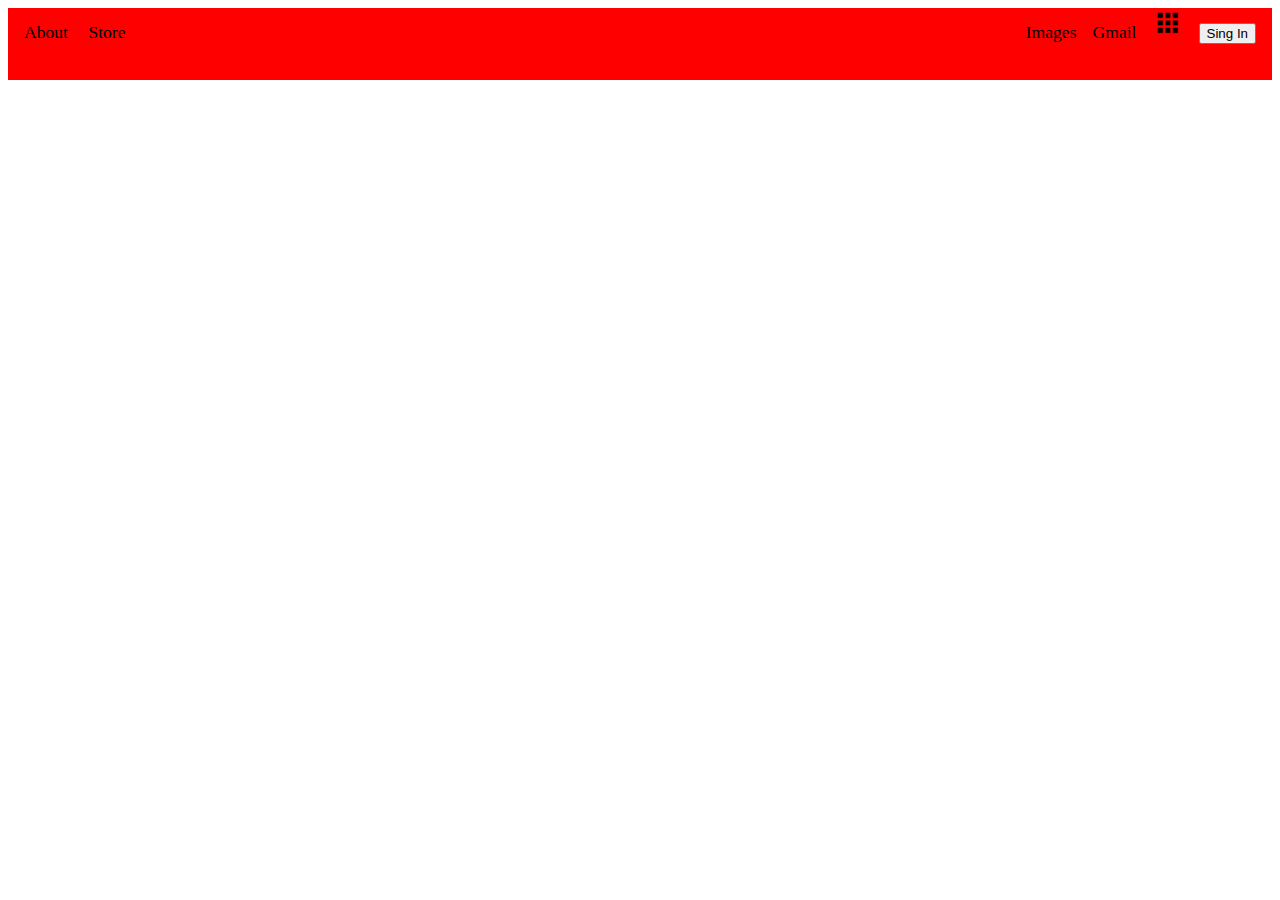
==== Google/index.html @ f0f3d0d6 "working on google project" ====
<!DOCTYPE html>
<html lang="en">
  <head>
    <meta charset="UTF-8" />
    <meta http-equiv="X-UA-Compatible" content="IE=edge" />
    <meta name="viewport" content="width=device-width, initial-scale=1.0" />
    <title>Document</title>
  </head>
  <style>
    .nav {
      display: flex;
      font-size: 1.1rem;
      height: 8vh;
      background-color: red;
      align-items: baseline;

    }
    a {
      text-decoration: none;
      color: inherit;
    }

    .left-div {
      width: 100%;
      height: 100%;
    }
    .left-inner a{
      margin-left: 1rem;
    }

    .right-div {
      width: 100%;
      height: 100%;
      justify-content: flex-end;
    }
    .right-inner {
      display: flex;
      justify-content: flex-end;
      align-items: baseline;
    }
    .right-inner a,input {
      margin-right: 1rem;
    }
    #appIcon {
      margin: 0;
      padding: 0;
    }
    .appIcon-a {
      padding: 0;
    }
  </style>
  <body>
    <div class="container">
      <div class="nav">
        <div class="left-div">
          <div class="left-inner">
            <a class="left" href="">About</a>
            <a class="left" href="">Store</a>
          </div>
        </div>

        <div class="right-div">
          <div class="right-inner">
            <a class="right" href="">Images</a>
            <a class="right" href="">Gmail</a>
            <a class="right appIcon-a" href="#"
              ><img id="appIcon" src="images/appicon.png" alt=""
            /></a>
            <input class="right" id="btnSingIn" type="button" value="Sing In" />
          </div>
        </div>
      </div>
    </div>
  </body>
</html>
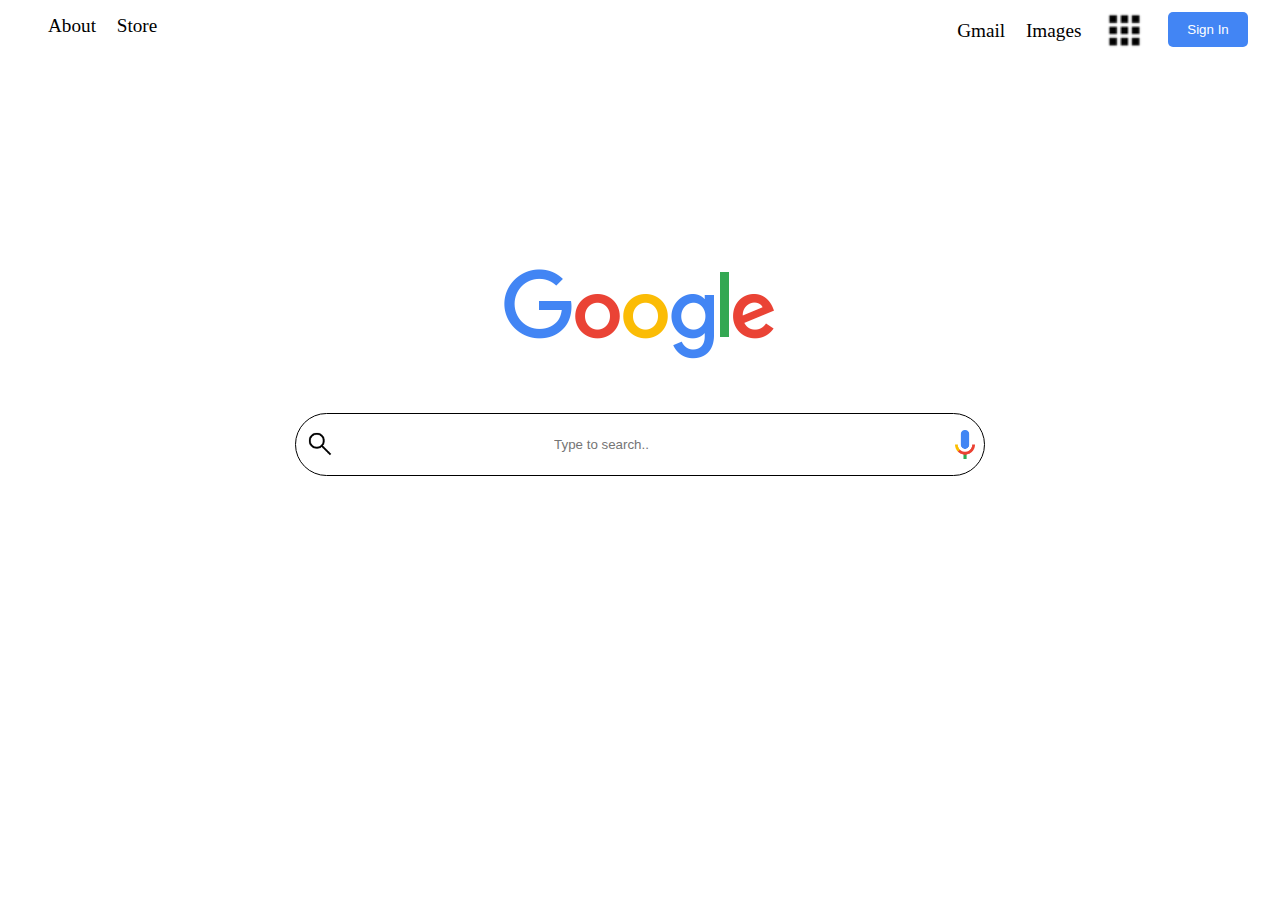
==== commit 73ed0baf: "I dont know where I left. . ." ====
--- a/Google/index.html
+++ b/Google/index.html
@@ -4,70 +4,155 @@
     <meta charset="UTF-8" />
     <meta http-equiv="X-UA-Compatible" content="IE=edge" />
     <meta name="viewport" content="width=device-width, initial-scale=1.0" />
+
     <title>Document</title>
+    <style>
+      body {
+        margin: 0;
+        padding: 0;
+      }
+      .container {
+        width: 100%;
+      }
+      .clear {
+        clear: both;
+      }
+      .navbar {
+        width: 100%;
+        margin: 0;
+        font-size: 1.2rem;
+      }
+
+      .left-div {
+        float: left;
+      }
+
+      .left-div ul li {
+        margin-top: 7px;
+      }
+
+      .right-div {
+        float: right;
+      }
+      .navbar ul li {
+        display: inline-block;
+        vertical-align: middle;
+        padding: 0.5rem;
+      }
+      a {
+        text-decoration: none;
+        color: black;
+      }
+      ul {
+        margin: 0;
+      }
+      ul li {
+        display: inline;
+      }
+      .appIcon {
+        vertical-align: middle;
+        width: 45px;
+      }
+      .appIcon:hover {
+        cursor: pointer;
+      }
+      .btnSignIn {
+        width: 80px;
+        height: 35px;
+        margin-bottom: 3px;
+        border: none;
+        font-size: 1.8;
+        font-weight: 500;
+        color: white;
+        background-color: #4285f4;
+        margin-right: 1.5rem;
+
+        border-radius: 5px;
+      }
+      .btnSignIn:hover {
+        background-color: #85b4ff;
+        cursor: pointer;
+      }
+
+      .main {
+        margin-top: 13rem;
+        text-align: center;
+      }
+
+      .googleLogo {
+        display: block;
+        margin-bottom: 10rem;
+      }
+
+      .searchInput {
+        padding: 0.5rem 13rem;
+        text-align: left;
+        background-color: transparent;
+        border: none;
+        color: white;
+        outline: none;
+      }
+
+      .micIcon {
+        width: 20px;
+        margin: 1rem 0 1rem 1rem;
+        align-self: baseline;
+      }
+
+      .glassIcon {
+        width: 30px;
+        background-color: transparent;
+        margin-right: 0.7rem;
+      }
+
+      .searchBar-div {
+        display: flex;
+        border: 1px solid black;
+        border-radius: 50px;
+        width: 43rem;
+        margin: auto;
+        justify-content: center;
+        align-items: center;
+        vertical-align: middle;
+        margin-top: 3rem;
+      }
+    </style>
   </head>
-  <style>
-    .nav {
-      display: flex;
-      font-size: 1.1rem;
-      height: 8vh;
-      background-color: red;
-      align-items: baseline;
 
-    }
-    a {
-      text-decoration: none;
-      color: inherit;
-    }
-
-    .left-div {
-      width: 100%;
-      height: 100%;
-    }
-    .left-inner a{
-      margin-left: 1rem;
-    }
-
-    .right-div {
-      width: 100%;
-      height: 100%;
-      justify-content: flex-end;
-    }
-    .right-inner {
-      display: flex;
-      justify-content: flex-end;
-      align-items: baseline;
-    }
-    .right-inner a,input {
-      margin-right: 1rem;
-    }
-    #appIcon {
-      margin: 0;
-      padding: 0;
-    }
-    .appIcon-a {
-      padding: 0;
-    }
-  </style>
   <body>
     <div class="container">
-      <div class="nav">
+      <div class="navbar">
         <div class="left-div">
-          <div class="left-inner">
-            <a class="left" href="">About</a>
-            <a class="left" href="">Store</a>
-          </div>
+          <ul>
+            <li><a href="#">About</a></li>
+            <li><a href="#">Store</a></li>
+          </ul>
         </div>
-
         <div class="right-div">
-          <div class="right-inner">
-            <a class="right" href="">Images</a>
-            <a class="right" href="">Gmail</a>
-            <a class="right appIcon-a" href="#"
-              ><img id="appIcon" src="images/appicon.png" alt=""
-            /></a>
-            <input class="right" id="btnSingIn" type="button" value="Sing In" />
-          </div>
+          <ul>
+            <li><a href="#">Gmail</a></li>
+            <li><a href="#">Images</a></li>
+            <li><img class="appIcon" src="images/appicon.png" alt="" /></li>
+            <li><button class="btnSignIn">Sign In</button></li>
+          </ul>
+        </div>
+      </div>
+      <div class="clear"></div>
+      <div class="main">
+        <img class="gooleLogo" src="images/googlelogo.png" alt="google-logo" />
+        <div tabindex="1" class="searchBar-div">
+          <img
+            class="glassIcon"
+            src="images/search_FILL0_wght400_GRAD0_opsz48.png"
+            alt="Magnifying_glass_icon"
+          />
+          <input
+            tabindex="2"
+            class="searchInput"
+            type="search"
+            placeholder="Type to search.."
+          />
+          <img class="micIcon" src="images/google_microphone.png" alt="" />
         </div>
       </div>
     </div>
